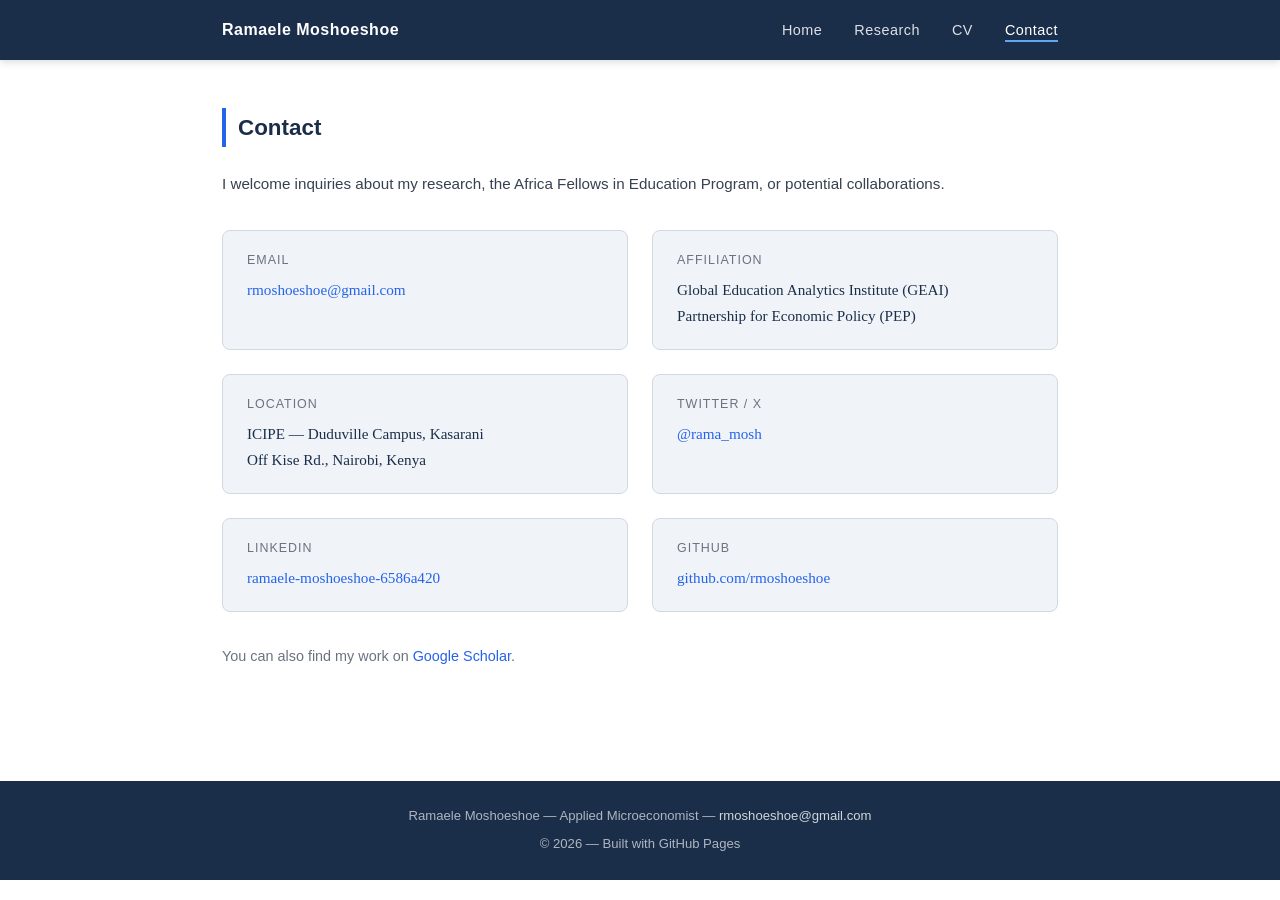
==== contact.html @ ed5d3da6 "Initial website with profile photo" ====
<!DOCTYPE html>
<html lang="en">
<head>
  <meta charset="UTF-8" />
  <meta name="viewport" content="width=device-width, initial-scale=1.0" />
  <title>Contact — Ramaele Moshoeshoe</title>
  <link rel="stylesheet" href="css/style.css" />
</head>
<body>

<!-- ===== NAVIGATION ===== -->
<nav>
  <div class="nav-inner">
    <span class="nav-brand">Ramaele Moshoeshoe</span>
    <ul>
      <li><a href="index.html">Home</a></li>
      <li><a href="research.html">Research</a></li>
      <li><a href="cv.html">CV</a></li>
      <li><a href="contact.html" class="active">Contact</a></li>
    </ul>
  </div>
</nav>

<!-- ===== MAIN CONTENT ===== -->
<div class="container">

  <h2 class="section-title">Contact</h2>

  <p style="font-family:Arial,sans-serif; font-size:0.95rem; color:#374151; margin-bottom:2rem;">
    I welcome inquiries about my research, the Africa Fellows in Education Program,
    or potential collaborations.
  </p>

  <div class="contact-grid">

    <div class="contact-item">
      <div class="label">Email</div>
      <div class="value">
        <a href="mailto:rmoshoeshoe@gmail.com">rmoshoeshoe@gmail.com</a>
      </div>
    </div>

    <div class="contact-item">
      <div class="label">Affiliation</div>
      <div class="value">
        Global Education Analytics Institute (GEAI)<br />
        Partnership for Economic Policy (PEP)
      </div>
    </div>

    <div class="contact-item">
      <div class="label">Location</div>
      <div class="value">
        ICIPE — Duduville Campus, Kasarani<br />
        Off Kise Rd., Nairobi, Kenya
      </div>
    </div>

    <div class="contact-item">
      <div class="label">Twitter / X</div>
      <div class="value">
        <a href="https://twitter.com/rama_mosh" target="_blank">@rama_mosh</a>
      </div>
    </div>

    <div class="contact-item">
      <div class="label">LinkedIn</div>
      <div class="value">
        <a href="https://www.linkedin.com/in/ramaele-moshoeshoe-6586a420" target="_blank">
          ramaele-moshoeshoe-6586a420
        </a>
      </div>
    </div>

    <div class="contact-item">
      <div class="label">GitHub</div>
      <div class="value">
        <a href="https://github.com/rmoshoeshoe" target="_blank">github.com/rmoshoeshoe</a>
      </div>
    </div>

  </div>

  <!-- Google Scholar note -->
  <p style="font-family:Arial,sans-serif; font-size:0.9rem; color:#6b7280; margin-top:2rem;">
    You can also find my work on
    <a href="https://scholar.google.com/citations?user=YOUR_ID" target="_blank">Google Scholar</a>.
    <!-- Replace YOUR_ID with your actual Google Scholar profile ID -->
  </p>

</div>

<!-- ===== FOOTER ===== -->
<footer>
  <p>Ramaele Moshoeshoe &mdash; Applied Microeconomist &mdash;
    <a href="mailto:rmoshoeshoe@gmail.com">rmoshoeshoe@gmail.com</a>
  </p>
  <p style="margin-top: 0.3rem;">&copy; <span id="yr"></span> &mdash; Built with GitHub Pages</p>
</footer>
<script>document.getElementById('yr').textContent = new Date().getFullYear();</script>

</body>
</html>
---- css/style.css ----
/* ============================================================
   Personal Academic Website — Ramaele Moshoeshoe
   Style: Clean, minimal, academic
   ============================================================ */

/* --- Reset & Base --- */
*, *::before, *::after { box-sizing: border-box; margin: 0; padding: 0; }

:root {
  --navy:   #1a2e4a;
  --blue:   #2563eb;
  --light:  #f0f4f8;
  --border: #d1d9e0;
  --text:   #1f2937;
  --muted:  #6b7280;
  --white:  #ffffff;
  --green:  #16a34a;
}

html { scroll-behavior: smooth; }

body {
  font-family: 'Georgia', serif;
  font-size: 17px;
  line-height: 1.75;
  color: var(--text);
  background: var(--white);
}

a { color: var(--blue); text-decoration: none; }
a:hover { text-decoration: underline; }

/* --- Navigation --- */
nav {
  background: var(--navy);
  position: sticky;
  top: 0;
  z-index: 100;
  box-shadow: 0 2px 8px rgba(0,0,0,0.15);
}

nav .nav-inner {
  max-width: 900px;
  margin: 0 auto;
  padding: 0 2rem;
  display: flex;
  align-items: center;
  justify-content: space-between;
  height: 60px;
}

nav .nav-brand {
  color: var(--white);
  font-size: 1rem;
  font-weight: bold;
  font-family: 'Arial', sans-serif;
  letter-spacing: 0.5px;
}

nav ul {
  list-style: none;
  display: flex;
  gap: 2rem;
}

nav ul a {
  color: rgba(255,255,255,0.85);
  font-family: 'Arial', sans-serif;
  font-size: 0.9rem;
  letter-spacing: 0.5px;
  transition: color 0.2s;
}

nav ul a:hover, nav ul a.active {
  color: var(--white);
  text-decoration: none;
  border-bottom: 2px solid #60a5fa;
  padding-bottom: 2px;
}

/* --- Page Layout --- */
.container {
  max-width: 900px;
  margin: 0 auto;
  padding: 3rem 2rem;
}

/* --- Hero / Profile Section --- */
.hero {
  display: flex;
  gap: 2.5rem;
  align-items: flex-start;
  margin-bottom: 3rem;
  padding-bottom: 2.5rem;
  border-bottom: 1px solid var(--border);
}

.hero-text h1 {
  font-size: 2rem;
  color: var(--navy);
  font-family: 'Arial', sans-serif;
  margin-bottom: 0.3rem;
}

.hero-text .title {
  font-size: 1rem;
  color: var(--blue);
  font-family: 'Arial', sans-serif;
  font-weight: bold;
  margin-bottom: 0.8rem;
}

.hero-text .affil {
  font-size: 0.95rem;
  color: var(--muted);
  font-family: 'Arial', sans-serif;
  margin-bottom: 1.2rem;
  line-height: 1.5;
}

/* Social links */
.social-links {
  display: flex;
  flex-wrap: wrap;
  gap: 0.6rem;
  margin-top: 1rem;
}

.social-links a {
  display: inline-flex;
  align-items: center;
  gap: 0.4rem;
  padding: 0.35rem 0.85rem;
  border: 1px solid var(--border);
  border-radius: 20px;
  font-size: 0.82rem;
  font-family: 'Arial', sans-serif;
  color: var(--navy);
  background: var(--light);
  transition: all 0.2s;
}

.social-links a:hover {
  background: var(--navy);
  color: var(--white);
  border-color: var(--navy);
  text-decoration: none;
}

/* --- Section headings --- */
h2.section-title {
  font-size: 1.4rem;
  color: var(--navy);
  font-family: 'Arial', sans-serif;
  border-left: 4px solid var(--blue);
  padding-left: 0.75rem;
  margin-bottom: 1.5rem;
}

h3.sub-title {
  font-size: 1.05rem;
  color: var(--navy);
  font-family: 'Arial', sans-serif;
  margin: 2rem 0 1rem;
}

/* --- Bio / About text --- */
.bio p {
  margin-bottom: 1rem;
  color: var(--text);
}

/* --- Research interests tags --- */
.tags {
  display: flex;
  flex-wrap: wrap;
  gap: 0.5rem;
  margin-top: 0.5rem;
}

.tag {
  background: #dbeafe;
  color: #1e40af;
  padding: 0.25rem 0.75rem;
  border-radius: 12px;
  font-size: 0.82rem;
  font-family: 'Arial', sans-serif;
}

/* --- Publication cards --- */
.pub-list { list-style: none; }

.pub-item {
  padding: 1.2rem 1.5rem;
  border: 1px solid var(--border);
  border-radius: 8px;
  margin-bottom: 1rem;
  background: var(--white);
  transition: box-shadow 0.2s;
}

.pub-item:hover { box-shadow: 0 2px 12px rgba(0,0,0,0.08); }

.pub-item .pub-title {
  font-weight: bold;
  color: var(--navy);
  font-size: 0.97rem;
  margin-bottom: 0.3rem;
}

.pub-item .pub-journal {
  font-style: italic;
  color: var(--green);
  font-size: 0.88rem;
  font-family: 'Arial', sans-serif;
}

.pub-item .pub-authors {
  color: var(--muted);
  font-size: 0.85rem;
  font-family: 'Arial', sans-serif;
  margin-top: 0.2rem;
}

.pub-item .pub-meta {
  margin-top: 0.5rem;
  display: flex;
  gap: 0.8rem;
  flex-wrap: wrap;
}

.badge {
  display: inline-block;
  padding: 0.15rem 0.6rem;
  border-radius: 10px;
  font-size: 0.75rem;
  font-family: 'Arial', sans-serif;
  font-weight: bold;
}

.badge-pub   { background: #dcfce7; color: #15803d; }
.badge-wp    { background: #fef9c3; color: #854d0e; }
.badge-forth { background: #ede9fe; color: #6d28d9; }
.badge-book  { background: #fee2e2; color: #991b1b; }

/* --- CV timeline --- */
.cv-section { margin-bottom: 2.5rem; }

.cv-item {
  display: grid;
  grid-template-columns: 120px 1fr;
  gap: 1rem;
  padding: 0.8rem 0;
  border-bottom: 1px solid var(--light);
}

.cv-year {
  font-family: 'Arial', sans-serif;
  font-size: 0.85rem;
  color: var(--muted);
  padding-top: 2px;
}

.cv-detail strong {
  display: block;
  color: var(--navy);
  font-size: 0.95rem;
}

.cv-detail span {
  color: var(--muted);
  font-size: 0.87rem;
  font-family: 'Arial', sans-serif;
}

/* --- Contact --- */
.contact-grid {
  display: grid;
  grid-template-columns: 1fr 1fr;
  gap: 1.5rem;
}

.contact-item {
  padding: 1.2rem 1.5rem;
  border: 1px solid var(--border);
  border-radius: 8px;
  background: var(--light);
}

.contact-item .label {
  font-family: 'Arial', sans-serif;
  font-size: 0.78rem;
  text-transform: uppercase;
  letter-spacing: 1px;
  color: var(--muted);
  margin-bottom: 0.3rem;
}

.contact-item .value {
  font-size: 0.95rem;
  color: var(--navy);
}

/* --- Footer --- */
footer {
  background: var(--navy);
  color: rgba(255,255,255,0.65);
  text-align: center;
  padding: 1.5rem;
  font-family: 'Arial', sans-serif;
  font-size: 0.82rem;
  margin-top: 4rem;
}

footer a { color: rgba(255,255,255,0.8); }

/* --- Responsive --- */
@media (max-width: 680px) {
  .hero { flex-direction: column; }
  .contact-grid { grid-template-columns: 1fr; }
  .cv-item { grid-template-columns: 1fr; gap: 0.2rem; }
  nav .nav-brand { display: none; }
  nav ul { gap: 1rem; }
}
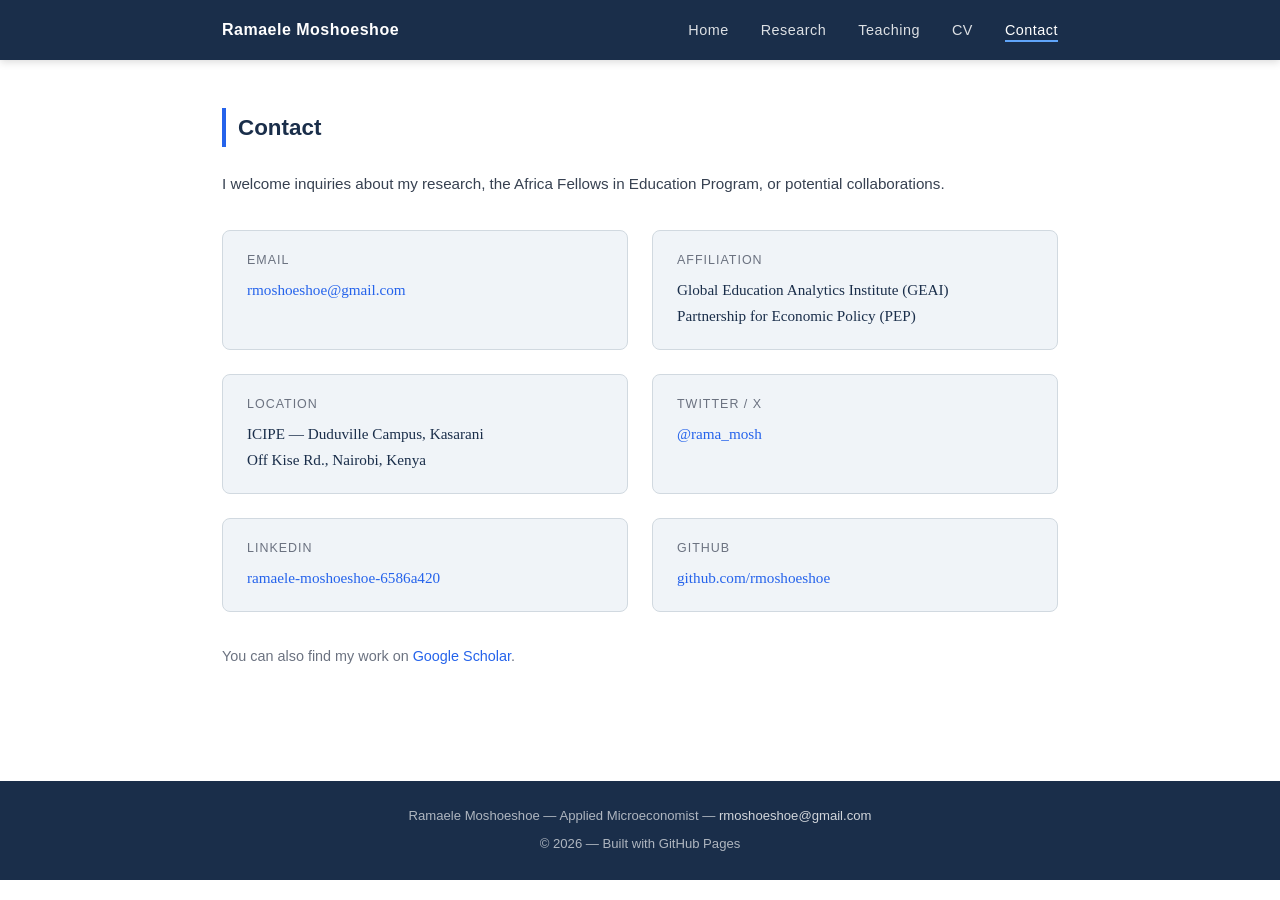
==== commit 0792fb68: "Add teaching page" ====
--- a/contact.html
+++ b/contact.html
@@ -15,6 +15,7 @@
     <ul>
       <li><a href="index.html">Home</a></li>
       <li><a href="research.html">Research</a></li>
+      <li><a href="teaching.html">Teaching</a></li>
       <li><a href="cv.html">CV</a></li>
       <li><a href="contact.html" class="active">Contact</a></li>
     </ul>
@@ -84,7 +85,7 @@
   <!-- Google Scholar note -->
   <p style="font-family:Arial,sans-serif; font-size:0.9rem; color:#6b7280; margin-top:2rem;">
     You can also find my work on
-    <a href="https://scholar.google.com/citations?user=YOUR_ID" target="_blank">Google Scholar</a>.
+    <a href="https://scholar.google.com/citations?user=QpZNCz0AAAAJ" target="_blank">Google Scholar</a>.
     <!-- Replace YOUR_ID with your actual Google Scholar profile ID -->
   </p>
 
